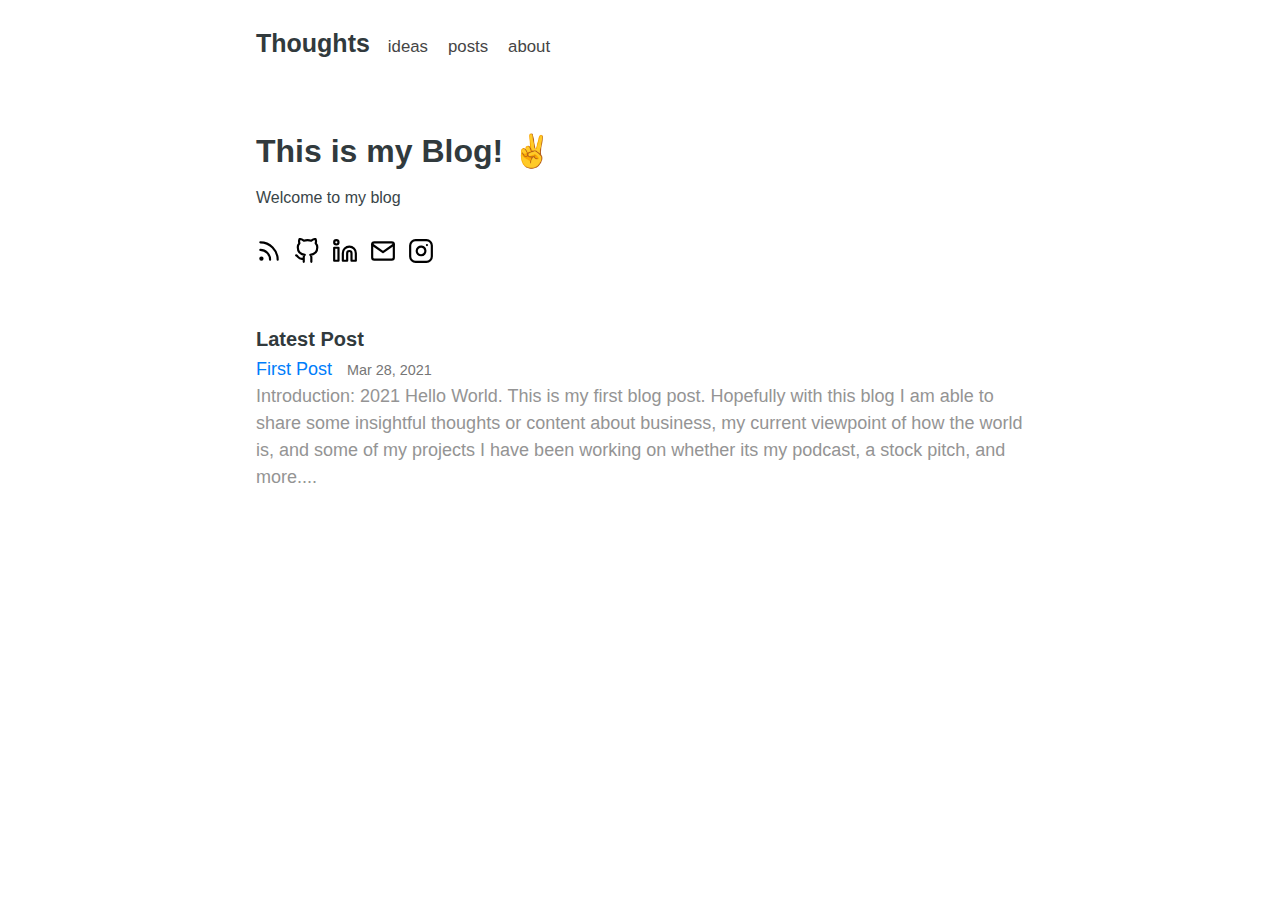
==== index.html @ 253a1bc2 "deploy: 752444872da393989249961fbe81f22a7848b7c5" ====
<!doctype html><html><head><meta name=generator content="Hugo 0.82.0"><meta charset=utf-8><meta name=viewport content="width=device-width,initial-scale=1"><meta name=description content="Samuel's Personal Blog"><link rel="shortcut icon" href=https://samuelwangg.github.io/favicon.ico><link rel=alternate type=application/rss+xml href=https://samuelwangg.github.io/index.xml title=Thoughts><link rel=stylesheet href=/css/style.min.css><title>Thoughts</title></head><body><header id=banner><h2><a href=https://samuelwangg.github.io/>Thoughts</a></h2><nav><ul><li><a href=/ideas/ title=ideas>ideas</a></li><li><a href=/posts/ title=posts>posts</a></li><li><a href=/about/ title=about>about</a></li></ul></nav></header><main id=content><article class="first-entry home-info"><header class=entry-header><h1>This is my Blog! ✌️</h1></header><section class=entry-content><p>Welcome to my blog</p></section><div class=social-icons><a href=https://samuelwangg.github.io/posts/index.xml target=_blank rel="noopener noreferrer me" title=rss><svg xmlns="http://www.w3.org/2000/svg" viewBox="0 0 24 24" fill="none" stroke="currentcolor" stroke-width="2" stroke-linecap="round" stroke-linejoin="round"><path d="M4 11a9 9 0 019 9"/><path d="M4 4a16 16 0 0116 16"/><circle cx="5" cy="19" r="1"/></svg></a><a href=https://github.com/samuelwangg target=_blank rel="noopener noreferrer me" title=github><svg xmlns="http://www.w3.org/2000/svg" viewBox="0 0 24 24" fill="none" stroke="currentcolor" stroke-width="2" stroke-linecap="round" stroke-linejoin="round"><path d="M9 19c-5 1.5-5-2.5-7-3m14 6v-3.87a3.37 3.37.0 00-.94-2.61c3.14-.35 6.44-1.54 6.44-7A5.44 5.44.0 0020 4.77 5.07 5.07.0 0019.91 1S18.73.65 16 2.48a13.38 13.38.0 00-7 0C6.27.65 5.09 1 5.09 1A5.07 5.07.0 005 4.77 5.44 5.44.0 003.5 8.55c0 5.42 3.3 6.61 6.44 7A3.37 3.37.0 009 18.13V22"/></svg></a><a href=https://www.linkedin.com/in/samuelwang0/ target=_blank rel="noopener noreferrer me" title=linkedin><svg xmlns="http://www.w3.org/2000/svg" viewBox="0 0 24 24" fill="none" stroke="currentcolor" stroke-width="2" stroke-linecap="round" stroke-linejoin="round"><path d="M16 8a6 6 0 016 6v7h-4v-7a2 2 0 00-2-2 2 2 0 00-2 2v7h-4v-7a6 6 0 016-6z"/><rect x="2" y="9" width="4" height="12"/><circle cx="4" cy="4" r="2"/></svg></a><a href=mailto:samuel.wang@hotmail.ca target=_blank rel="noopener noreferrer me" title=email><svg xmlns="http://www.w3.org/2000/svg" viewBox="0 0 24 24" fill="none" stroke="currentcolor" stroke-width="2" stroke-linecap="round" stroke-linejoin="round"><path d="M4 4h16c1.1.0 2 .9 2 2v12c0 1.1-.9 2-2 2H4c-1.1.0-2-.9-2-2V6c0-1.1.9-2 2-2z"/><polyline points="22,6 12,13 2,6"/></svg></a><a href=https://www.instagram.com/samvelwang/ target=_blank rel="noopener noreferrer me" title=instagram><svg xmlns="http://www.w3.org/2000/svg" viewBox="0 0 24 24" fill="none" stroke="currentcolor" stroke-width="2" stroke-linecap="round" stroke-linejoin="round"><rect x="2" y="2" width="20" height="20" rx="5" ry="5"/><path d="M16 11.37A4 4 0 1112.63 8 4 4 0 0116 11.37z"/><line x1="17.5" y1="6.5" x2="17.5" y2="6.5"/></svg></a></div></article><h3>Latest Post</h3><ul id=posts><li><a href=https://samuelwangg.github.io/notes/first-post/>First Post</a>
<small><time>Mar 28, 2021</time></small><div class=summary>Introduction: 2021 Hello World. This is my first blog post. Hopefully with this blog I am able to share some insightful thoughts or content about business, my current viewpoint of how the world is, and some of my projects I have been working on whether its my podcast, a stock pitch, and more....</div></li></ul></main><footer id=footer></footer></body></html>
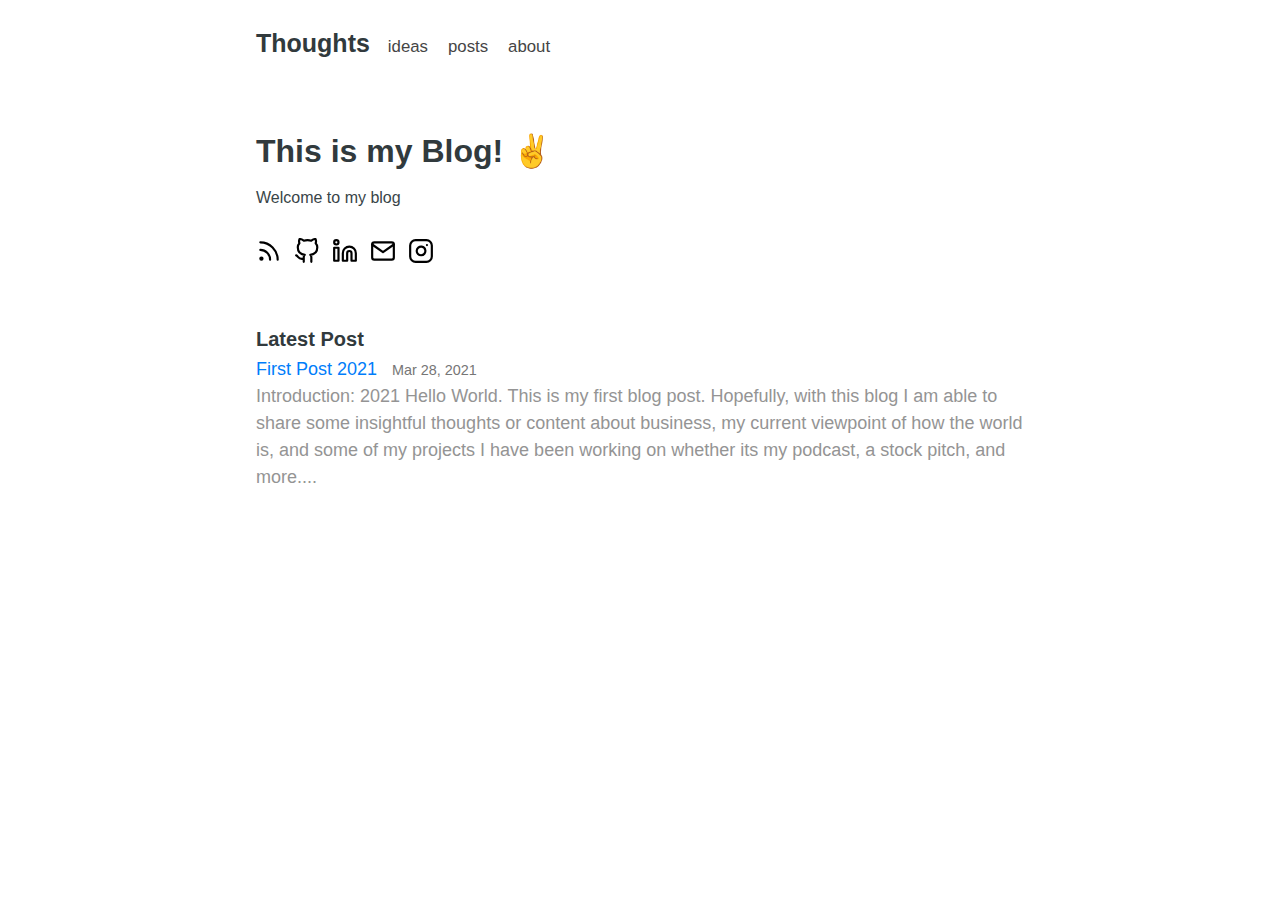
==== commit ddc8828d: "deploy: 8b0db1a30bde7b4ce14e415679e66a640963413f" ====
--- a/index.html
+++ b/index.html
@@ -1,2 +1,2 @@
-<!doctype html><html><head><meta name=generator content="Hugo 0.82.0"><meta charset=utf-8><meta name=viewport content="width=device-width,initial-scale=1"><meta name=description content="Samuel's Personal Blog"><link rel="shortcut icon" href=https://samuelwangg.github.io/favicon.ico><link rel=alternate type=application/rss+xml href=https://samuelwangg.github.io/index.xml title=Thoughts><link rel=stylesheet href=/css/style.min.css><title>Thoughts</title></head><body><header id=banner><h2><a href=https://samuelwangg.github.io/>Thoughts</a></h2><nav><ul><li><a href=/ideas/ title=ideas>ideas</a></li><li><a href=/posts/ title=posts>posts</a></li><li><a href=/about/ title=about>about</a></li></ul></nav></header><main id=content><article class="first-entry home-info"><header class=entry-header><h1>This is my Blog! ✌️</h1></header><section class=entry-content><p>Welcome to my blog</p></section><div class=social-icons><a href=https://samuelwangg.github.io/posts/index.xml target=_blank rel="noopener noreferrer me" title=rss><svg xmlns="http://www.w3.org/2000/svg" viewBox="0 0 24 24" fill="none" stroke="currentcolor" stroke-width="2" stroke-linecap="round" stroke-linejoin="round"><path d="M4 11a9 9 0 019 9"/><path d="M4 4a16 16 0 0116 16"/><circle cx="5" cy="19" r="1"/></svg></a><a href=https://github.com/samuelwangg target=_blank rel="noopener noreferrer me" title=github><svg xmlns="http://www.w3.org/2000/svg" viewBox="0 0 24 24" fill="none" stroke="currentcolor" stroke-width="2" stroke-linecap="round" stroke-linejoin="round"><path d="M9 19c-5 1.5-5-2.5-7-3m14 6v-3.87a3.37 3.37.0 00-.94-2.61c3.14-.35 6.44-1.54 6.44-7A5.44 5.44.0 0020 4.77 5.07 5.07.0 0019.91 1S18.73.65 16 2.48a13.38 13.38.0 00-7 0C6.27.65 5.09 1 5.09 1A5.07 5.07.0 005 4.77 5.44 5.44.0 003.5 8.55c0 5.42 3.3 6.61 6.44 7A3.37 3.37.0 009 18.13V22"/></svg></a><a href=https://www.linkedin.com/in/samuelwang0/ target=_blank rel="noopener noreferrer me" title=linkedin><svg xmlns="http://www.w3.org/2000/svg" viewBox="0 0 24 24" fill="none" stroke="currentcolor" stroke-width="2" stroke-linecap="round" stroke-linejoin="round"><path d="M16 8a6 6 0 016 6v7h-4v-7a2 2 0 00-2-2 2 2 0 00-2 2v7h-4v-7a6 6 0 016-6z"/><rect x="2" y="9" width="4" height="12"/><circle cx="4" cy="4" r="2"/></svg></a><a href=mailto:samuel.wang@hotmail.ca target=_blank rel="noopener noreferrer me" title=email><svg xmlns="http://www.w3.org/2000/svg" viewBox="0 0 24 24" fill="none" stroke="currentcolor" stroke-width="2" stroke-linecap="round" stroke-linejoin="round"><path d="M4 4h16c1.1.0 2 .9 2 2v12c0 1.1-.9 2-2 2H4c-1.1.0-2-.9-2-2V6c0-1.1.9-2 2-2z"/><polyline points="22,6 12,13 2,6"/></svg></a><a href=https://www.instagram.com/samvelwang/ target=_blank rel="noopener noreferrer me" title=instagram><svg xmlns="http://www.w3.org/2000/svg" viewBox="0 0 24 24" fill="none" stroke="currentcolor" stroke-width="2" stroke-linecap="round" stroke-linejoin="round"><rect x="2" y="2" width="20" height="20" rx="5" ry="5"/><path d="M16 11.37A4 4 0 1112.63 8 4 4 0 0116 11.37z"/><line x1="17.5" y1="6.5" x2="17.5" y2="6.5"/></svg></a></div></article><h3>Latest Post</h3><ul id=posts><li><a href=https://samuelwangg.github.io/notes/first-post/>First Post</a>
-<small><time>Mar 28, 2021</time></small><div class=summary>Introduction: 2021 Hello World. This is my first blog post. Hopefully with this blog I am able to share some insightful thoughts or content about business, my current viewpoint of how the world is, and some of my projects I have been working on whether its my podcast, a stock pitch, and more....</div></li></ul></main><footer id=footer></footer></body></html>+<!doctype html><html><head><meta name=generator content="Hugo 0.82.0"><meta charset=utf-8><meta name=viewport content="width=device-width,initial-scale=1"><meta name=description content="Samuel's Personal Blog"><link rel="shortcut icon" href=https://samuelwangg.github.io/favicon.ico><link rel=alternate type=application/rss+xml href=https://samuelwangg.github.io/index.xml title=Thoughts><link rel=stylesheet href=/css/style.min.css><title>Thoughts</title></head><body><header id=banner><h2><a href=https://samuelwangg.github.io/>Thoughts</a></h2><nav><ul><li><a href=/ideas/ title=ideas>ideas</a></li><li><a href=/posts/ title=posts>posts</a></li><li><a href=/about/ title=about>about</a></li></ul></nav></header><main id=content><article class="first-entry home-info"><header class=entry-header><h1>This is my Blog! ✌️</h1></header><section class=entry-content><p>Welcome to my blog</p></section><div class=social-icons><a href=https://samuelwangg.github.io/posts/index.xml target=_blank rel="noopener noreferrer me" title=rss><svg xmlns="http://www.w3.org/2000/svg" viewBox="0 0 24 24" fill="none" stroke="currentcolor" stroke-width="2" stroke-linecap="round" stroke-linejoin="round"><path d="M4 11a9 9 0 019 9"/><path d="M4 4a16 16 0 0116 16"/><circle cx="5" cy="19" r="1"/></svg></a><a href=https://github.com/samuelwangg target=_blank rel="noopener noreferrer me" title=github><svg xmlns="http://www.w3.org/2000/svg" viewBox="0 0 24 24" fill="none" stroke="currentcolor" stroke-width="2" stroke-linecap="round" stroke-linejoin="round"><path d="M9 19c-5 1.5-5-2.5-7-3m14 6v-3.87a3.37 3.37.0 00-.94-2.61c3.14-.35 6.44-1.54 6.44-7A5.44 5.44.0 0020 4.77 5.07 5.07.0 0019.91 1S18.73.65 16 2.48a13.38 13.38.0 00-7 0C6.27.65 5.09 1 5.09 1A5.07 5.07.0 005 4.77 5.44 5.44.0 003.5 8.55c0 5.42 3.3 6.61 6.44 7A3.37 3.37.0 009 18.13V22"/></svg></a><a href=https://www.linkedin.com/in/samuelwang0/ target=_blank rel="noopener noreferrer me" title=linkedin><svg xmlns="http://www.w3.org/2000/svg" viewBox="0 0 24 24" fill="none" stroke="currentcolor" stroke-width="2" stroke-linecap="round" stroke-linejoin="round"><path d="M16 8a6 6 0 016 6v7h-4v-7a2 2 0 00-2-2 2 2 0 00-2 2v7h-4v-7a6 6 0 016-6z"/><rect x="2" y="9" width="4" height="12"/><circle cx="4" cy="4" r="2"/></svg></a><a href=mailto:samuel.wang@hotmail.ca target=_blank rel="noopener noreferrer me" title=email><svg xmlns="http://www.w3.org/2000/svg" viewBox="0 0 24 24" fill="none" stroke="currentcolor" stroke-width="2" stroke-linecap="round" stroke-linejoin="round"><path d="M4 4h16c1.1.0 2 .9 2 2v12c0 1.1-.9 2-2 2H4c-1.1.0-2-.9-2-2V6c0-1.1.9-2 2-2z"/><polyline points="22,6 12,13 2,6"/></svg></a><a href=https://www.instagram.com/samvelwang/ target=_blank rel="noopener noreferrer me" title=instagram><svg xmlns="http://www.w3.org/2000/svg" viewBox="0 0 24 24" fill="none" stroke="currentcolor" stroke-width="2" stroke-linecap="round" stroke-linejoin="round"><rect x="2" y="2" width="20" height="20" rx="5" ry="5"/><path d="M16 11.37A4 4 0 1112.63 8 4 4 0 0116 11.37z"/><line x1="17.5" y1="6.5" x2="17.5" y2="6.5"/></svg></a></div></article><h3>Latest Post</h3><ul id=posts><li><a href=https://samuelwangg.github.io/notes/first-post/>First Post 2021</a>
+<small><time>Mar 28, 2021</time></small><div class=summary>Introduction: 2021 Hello World. This is my first blog post. Hopefully, with this blog I am able to share some insightful thoughts or content about business, my current viewpoint of how the world is, and some of my projects I have been working on whether its my podcast, a stock pitch, and more....</div></li></ul></main><footer id=footer></footer></body></html>